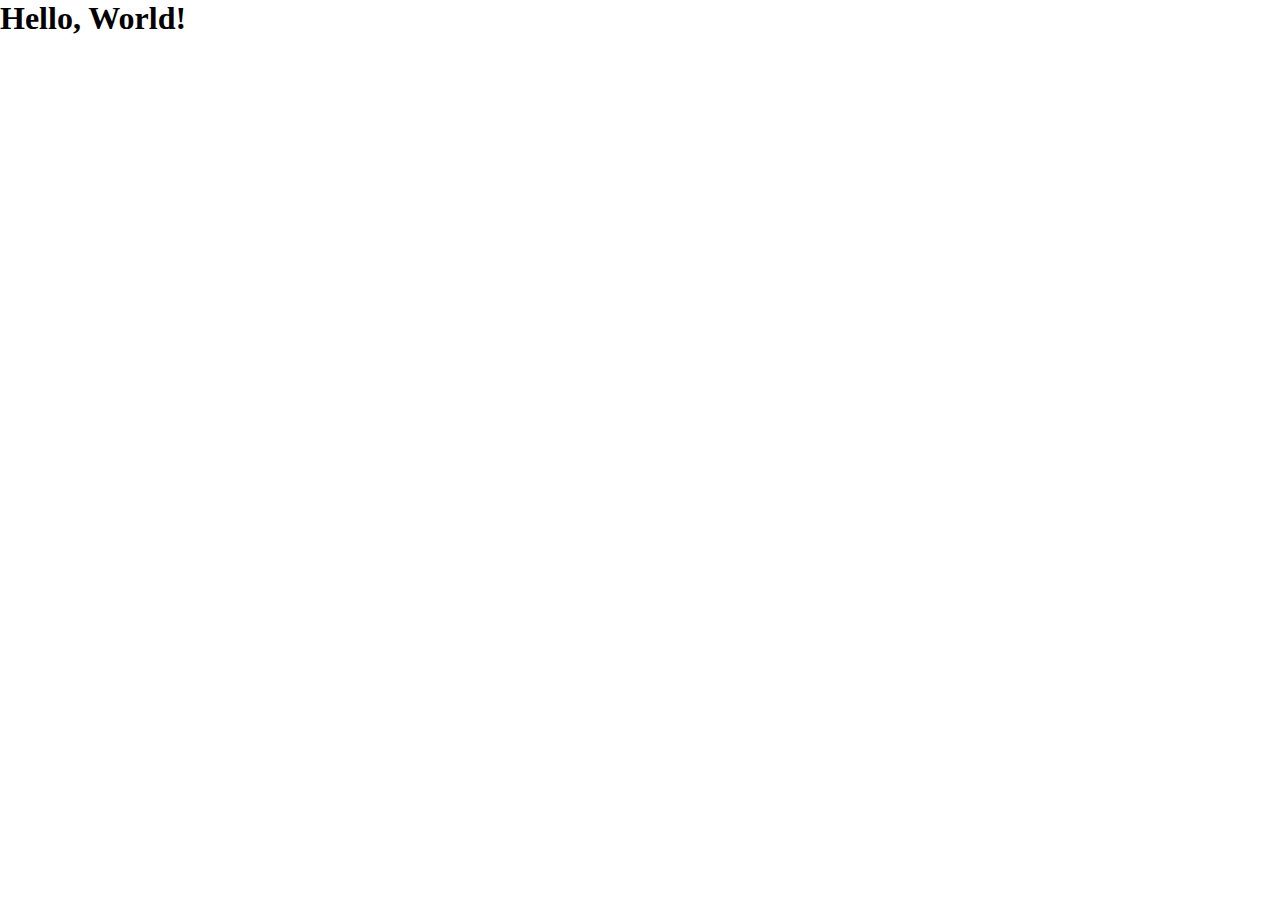
==== index.html @ 3109a444 "first commit" ====
<!DOCTYPE html>
<html lang="en">
  <head>
    <meta charset="UTF-8" />
    <meta name="viewport" content="width=device-width, initial-scale=1.0" />
    <title>JS Pro</title>
    <link rel="stylesheet" href="css/style.css" />
    <script src="js/script.js" defer></script>
  </head>
  <body>
    <h1>Hello, World!</h1>
  </body>
</html>
---- css/style.css ----
*,
*::after,
*::before {
    box-sizing: border-box;
    margin: 0;
    padding: 0;
}
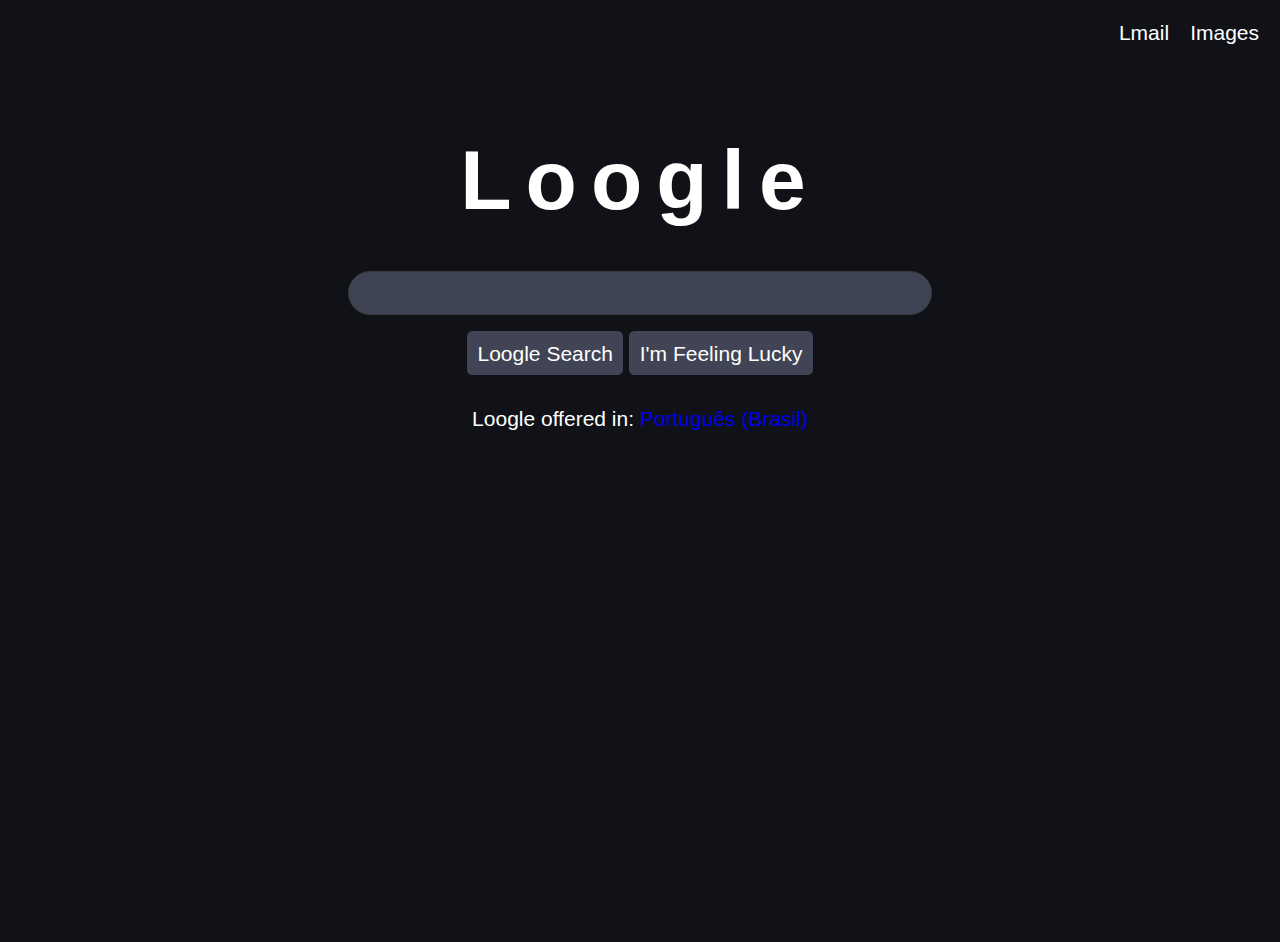
==== commit 0ca1ba66: "Added HTML and CSS content" ====
--- a/index.html
+++ b/index.html
@@ -8,6 +8,22 @@
     <script src="js/script.js" defer></script>
   </head>
   <body>
-    <h1>Hello, World!</h1>
+    <nav class="row">
+      <span><a href="" class="link">Lmail</a></span>
+      <span><a href="" class="link">Images</a></span>
+    </nav>
+    <section class="hero col">
+      <div class="container">
+        <h1>Loogle</h1>
+        <input type="text" />
+        <div class="hero__btn row">
+          <a class="link btn" href="#">Loogle Search</a>
+          <a class="link btn" href="#">I'm Feeling Lucky</a>
+        </div>
+        <p>
+          Loogle offered in: <a class="link" href="#">Português (Brasil)</a>
+        </p>
+      </div>
+    </section>
   </body>
 </html>
--- a/css/style.css
+++ b/css/style.css
@@ -3,5 +3,86 @@
 *::before {
     box-sizing: border-box;
     margin: 0;
-    padding: 0;
+}
+
+body {
+    background: #101218;
+    color: #FFF;
+    height: 100vh;
+    font-family: sans-serif;
+    font-size: 21px;
+}
+
+.row {
+    display: flex;
+}
+
+.col {
+    display: flex;
+    justify-content: center;
+}
+
+nav {
+    justify-content: flex-end;
+    gap: 1em;
+    height: 10vh;
+    margin: 1em 1em 1em auto;
+
+    a {
+        color: inherit;
+    }
+}
+
+.hero {
+    height: 90vh;
+
+    input,
+    .hero__btn {
+        margin-bottom: 2em;
+    }
+
+    h1 {
+        font-size: 4em;
+        margin-bottom: .5em;
+        text-align: center;
+        letter-spacing: .3ch;
+    }
+
+    input {
+        background: #3F4454;
+        border: 1px solid #3A3A3A;
+        border-radius: 100px;
+        padding: 1em 2em;
+        width: 100%;
+    }
+
+    .hero__btn {
+        display: inline-block;
+        width: 100%;
+        justify-items: space-between;
+        text-align: center;
+    }
+
+    .btn {
+        background: hsl(226, 14%, 29%);
+        border-radius: .25em;
+        color: #FFF;
+        padding: .5em;
+        width: 100%;
+    }
+
+    input:hover,
+    input:focus,
+    .btn:hover,
+    .btn:focus {
+        background: hsla(226, 14%, 29%, .8);
+    }
+
+    p {
+        text-align: center;
+    }
+}
+
+.link {
+    text-decoration: none;
 }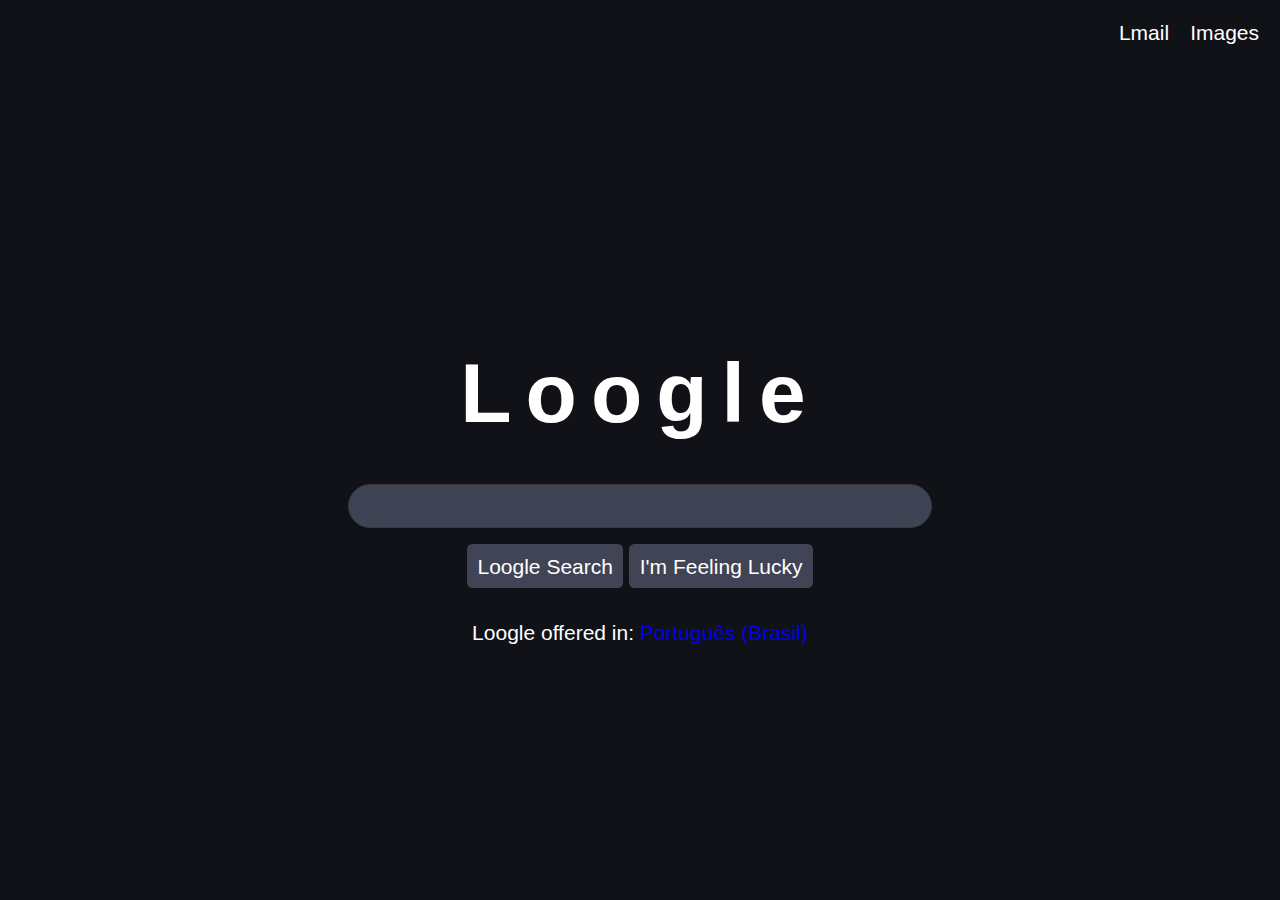
==== commit 75c353c9: "Added lucky.html" ====
--- a/index.html
+++ b/index.html
@@ -18,7 +18,7 @@
         <input type="text" />
         <div class="hero__btn row">
           <a class="link btn" href="#">Loogle Search</a>
-          <a class="link btn" href="#">I'm Feeling Lucky</a>
+          <a class="link btn" href="lucky.html">I'm Feeling Lucky</a>
         </div>
         <p>
           Loogle offered in: <a class="link" href="#">Português (Brasil)</a>
--- a/css/style.css
+++ b/css/style.css
@@ -8,7 +8,6 @@
 body {
     background: #101218;
     color: #FFF;
-    height: 100vh;
     font-family: sans-serif;
     font-size: 21px;
 }
@@ -26,7 +25,8 @@
     justify-content: flex-end;
     gap: 1em;
     height: 10vh;
-    margin: 1em 1em 1em auto;
+    padding: 1em;
+    margin-left: auto;
 
     a {
         color: inherit;
@@ -35,6 +35,7 @@
 
 .hero {
     height: 90vh;
+    align-items: center;
 
     input,
     .hero__btn {
@@ -78,6 +79,7 @@
         background: hsla(226, 14%, 29%, .8);
     }
 
+
     p {
         text-align: center;
     }
@@ -85,4 +87,8 @@
 
 .link {
     text-decoration: none;
+}
+
+p .link:active {
+    color: #FFF;
 }